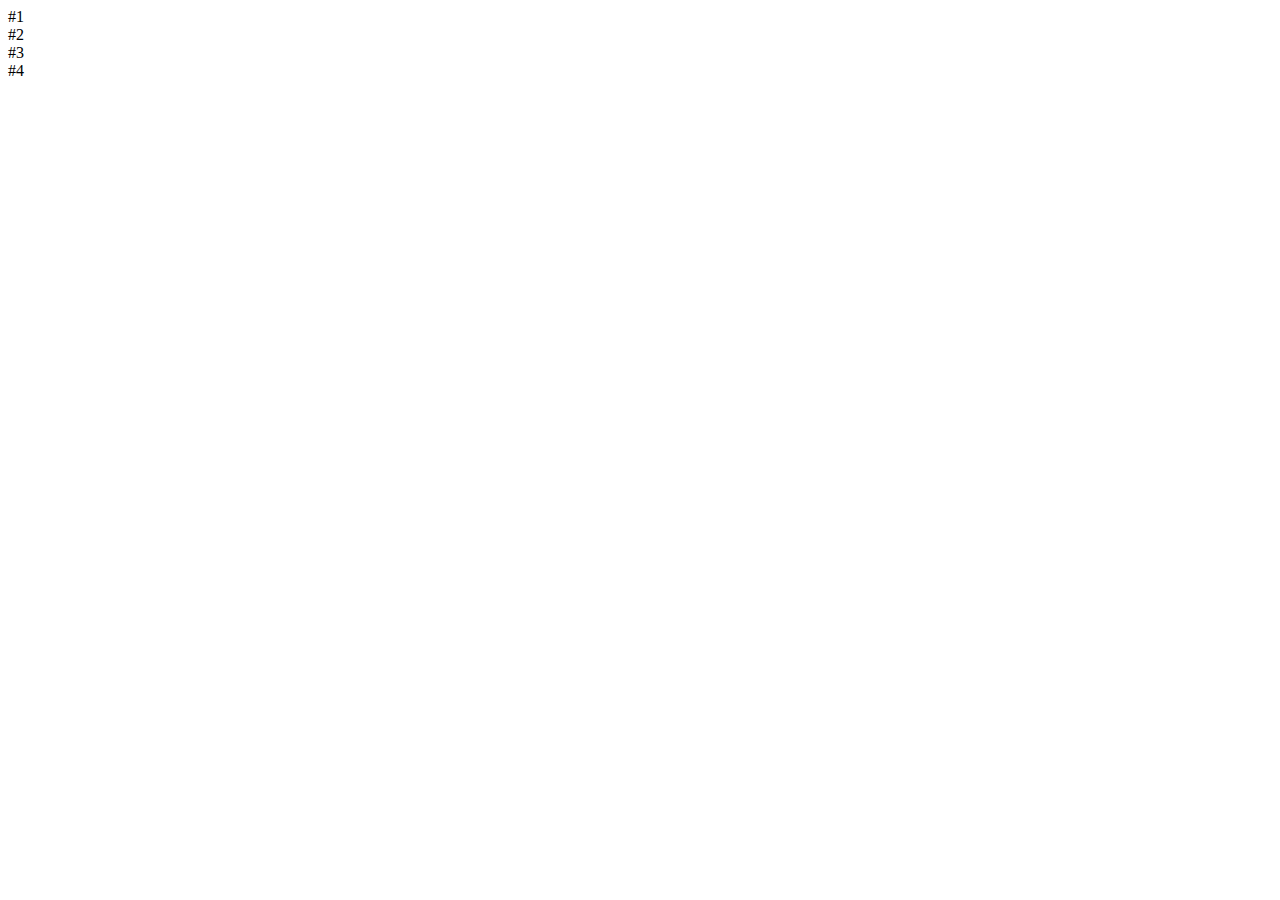
==== productos.html @ c927c3bd "agregamos hoja producto" ====
<!DOCTYPE html>
<html lang="en">
<head>
    <meta charset="UTF-8">
    <meta name="viewport" content="width=device-width, initial-scale=1.0">
    <title>Document</title>
</head>
<body>
    <div class="productos container">
        <div class="element-1">#1</div>
        <div class="element-2">#2</div>
        <div class="element-3">#3</div>
        <div class="element-4">#4</div>

    </div>







</body>
</html>
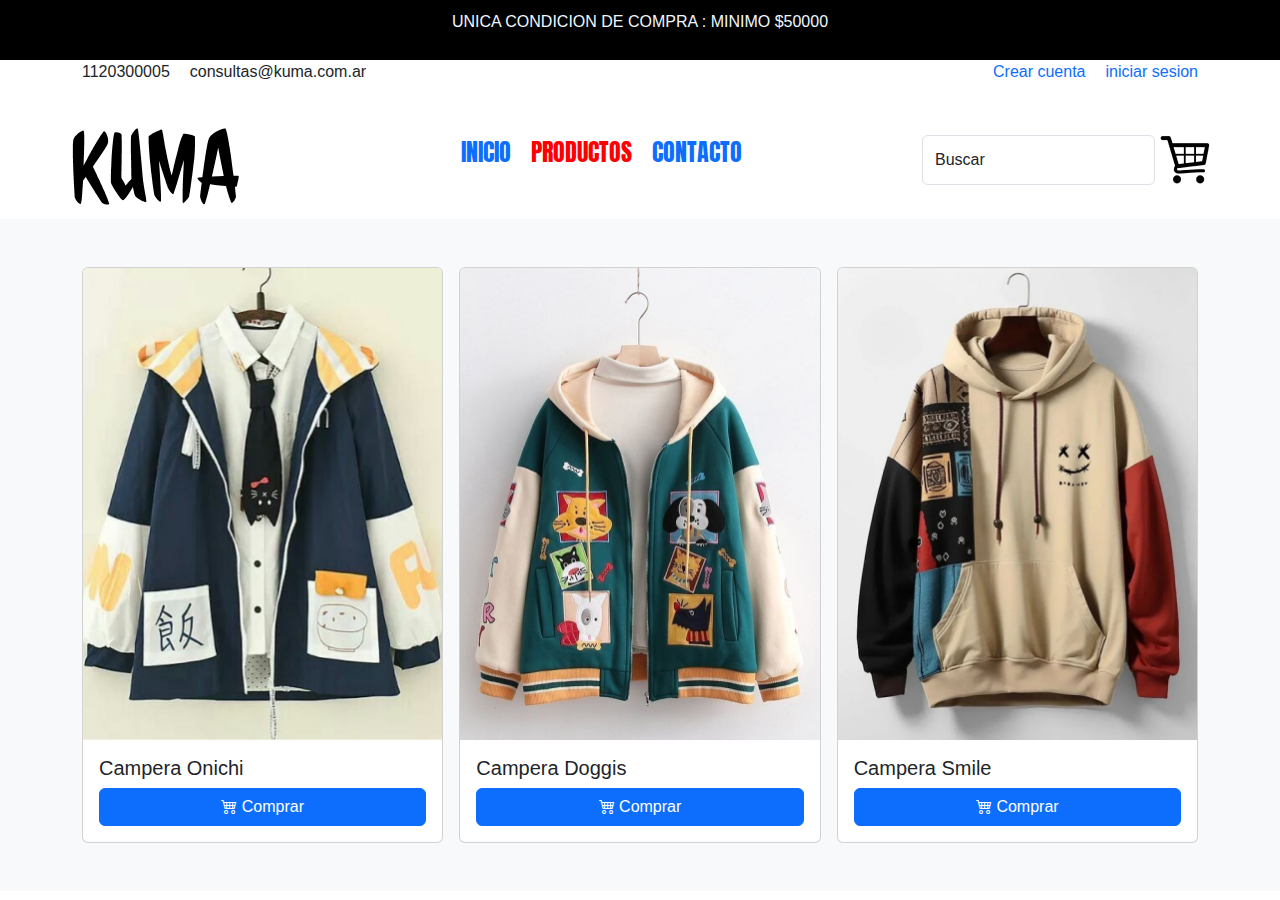
==== commit 4ed496c9: "se agrego productos y maquetado" ====
--- a/productos.html
+++ b/productos.html
@@ -1,24 +1,119 @@
 <!DOCTYPE html>
-<html lang="en">
-<head>
-    <meta charset="UTF-8">
-    <meta name="viewport" content="width=device-width, initial-scale=1.0">
-    <title>Document</title>
-</head>
-<body>
-    <div class="productos container">
-        <div class="element-1">#1</div>
-        <div class="element-2">#2</div>
-        <div class="element-3">#3</div>
-        <div class="element-4">#4</div>
+<html lang="en" data-bs-theme="light">
+  <head>
+    <meta charset="UTF-8" />
+    <meta name="viewport" content="width=device-width, initial-scale=1.0" />
+    <link
+      href="https://cdn.jsdelivr.net/npm/bootstrap@5.3.3/dist/css/bootstrap.min.css"
+      rel="stylesheet"
+      integrity="sha384-QWTKZyjpPEjISv5WaRU9OFeRpok6YctnYmDr5pNlyT2bRjXh0JMhjY6hW+ALEwIH"
+      crossorigin="anonymous"
+    />
+    <link
+      rel="stylesheet"
+      href="https://cdn.jsdelivr.net/npm/bootstrap-icons@1.11.3/font/bootstrap-icons.min.css"
+    />
+    <link rel="stylesheet" href="./css/styles.css" />
+    <title>productos</title>
+  </head>
+  <body>
+    <div class="banner1">
+        <p>unica condicion de compra : minimo <span>$50000</span></p>
+      </div>
+      <div class="banner2 container">
+        <div class="datos">
+          <p>1120300005</p>
+          <p>consultas@kuma.com.ar</p>
+        </div>
+        <ul>
+          <li><a href="#">Crear cuenta</a></li>
+          <li><a href="#">iniciar sesion</a></li>
+        </ul>
+      </div>
 
+    <nav class="navbar container">
+        <div class="logo">
+          <img src="assets/img/kuma-logo.png" alt="logo" />
+        </div>
+  
+        <ul class="menu-central">
+          <li ><a  href="index.html">inicio</a></li>
+          <li><a href="productos.html" class="active">productos</a></li>
+          <li><a href="#">contacto</a></li>
+        </ul>
+  
+        <div class="buscador">
+          <input
+            class="form-control"
+            type="text"
+            value="Buscar "
+            aria-label="readonly input example"
+            readonly
+          />
+          <a href="#"><img src="assets/img/carrito.png" alt="carrito" /></a>
+        </div>
+      </nav>
+
+    <div class="album py-5 bg-body-tertiary">
+      <div class="container">
+        <div class="row row-cols-1 row-cols-sm-2 row-cols-md-3 g-3">
+
+          <div class="col">  <!-- producto 1 -->
+            <div class="card mx-auto w-100" style="width: 18rem">
+              <img
+                src="./assets/img/prod-1.png"
+                class="card-img-top"
+                alt="..."
+              />
+              <div class="card-body">
+                <h5 class="card-title">Campera Onichi</h5>            
+                <a href="#" class="btn btn-primary w-100">
+                  <i class="bi bi-cart4"></i>
+                  Comprar
+                </a>
+              </div>
+            </div>
+          </div> <!-- fin prod1-->
+          <div class="col"> <!--producto 2-->
+            <div class="card mx-auto w-100" style="width: 18rem">
+              <img
+                src="./assets/img/prod-2.png"
+                class="card-img-top"
+                alt="..."
+              />
+              <div class="card-body">
+                <h5 class="card-title">Campera Doggis</h5>
+                <a href="#" class="btn btn-primary w-100">
+                  <i class="bi bi-cart4"></i>
+                  Comprar
+                </a>
+              </div>
+            </div>
+          </div> <!-- fin prod2-->
+          <div class="col"> <!-- producto 3-->
+            <div class="card mx-auto w-100" style="width: 18rem">
+              <img
+                src="./assets/img/prod-3.png"
+                class="card-img-top"
+                alt="..."
+              />
+              <div class="card-body">
+                <h5 class="card-title">Campera Smile</h5>
+                <a href="#" class="btn btn-primary w-100">
+                  <i class="bi bi-cart4"></i>
+                  Comprar
+                </a>
+              </div>
+            </div>
+          </div> <!-- fin prod3-->
+
+        </div>
+      </div>
     </div>
-
-
-
-
-
-
-
-</body>
-</html>+    <script
+      src="https://cdn.jsdelivr.net/npm/bootstrap@5.3.3/dist/js/bootstrap.bundle.min.js"
+      integrity="sha384-YvpcrYf0tY3lHB60NNkmXc5s9fDVZLESaAA55NDzOxhy9GkcIdslK1eN7N6jIeHz"
+      crossorigin="anonymous"
+    ></script>
+  </body>
+</html>
--- a/css/styles.css
+++ b/css/styles.css
@@ -0,0 +1,94 @@
+@import url('https://fonts.googleapis.com/css2?family=Anton&display=swap');
+
+* {
+    margin: 0;
+    padding: 0;
+    box-sizing: border-box;
+}
+
+body {
+    font-family: sans-serif;
+}
+
+.banner1 {
+    display: flex;
+    align-items: center;
+    justify-content: center;
+    color: aliceblue;
+    padding: 10px;
+    background-color: black;
+    text-transform: uppercase;
+}
+
+.active {
+    color: red;
+}
+
+.banner2 {
+    display: flex;
+    justify-content: space-between;
+
+    ul {
+        display: flex;
+        gap: 20px;
+        list-style: none;
+
+        a {
+            text-decoration: none;
+        }
+    }
+}
+
+.menu-central {
+    display: flex;
+    justify-content: center;
+    gap: 20px;
+    list-style: none;
+    font-family: "Anton", sans-serif;
+    font-weight: 400;
+    font-style: normal;
+    text-transform: uppercase;
+    font-size:x-large
+
+   
+}
+
+.menu-central li a {
+    text-decoration: none;
+}
+
+.datos {
+    display: flex;
+    gap: 20px;
+}
+
+.buscador {
+    display: flex;
+    gap: 5px;
+}
+
+/* estilos para hoja productos */
+.productos {
+    margin: 30px auto;
+    width: 90%;
+    outline: 4px solid;
+
+    display: grid;
+    grid-template-columns: repeat(3, 1fr);
+    grid-template-rows: repeat(3, 1fr);
+}
+
+.element-1 {
+    background-color: aqua;
+    justify-content: center;
+}
+.element-2 {
+    background-color: brown;
+}
+.element-3 {
+    background-color: chartreuse;
+}
+.element-4 {
+    background-color: chocolate;
+}
+
